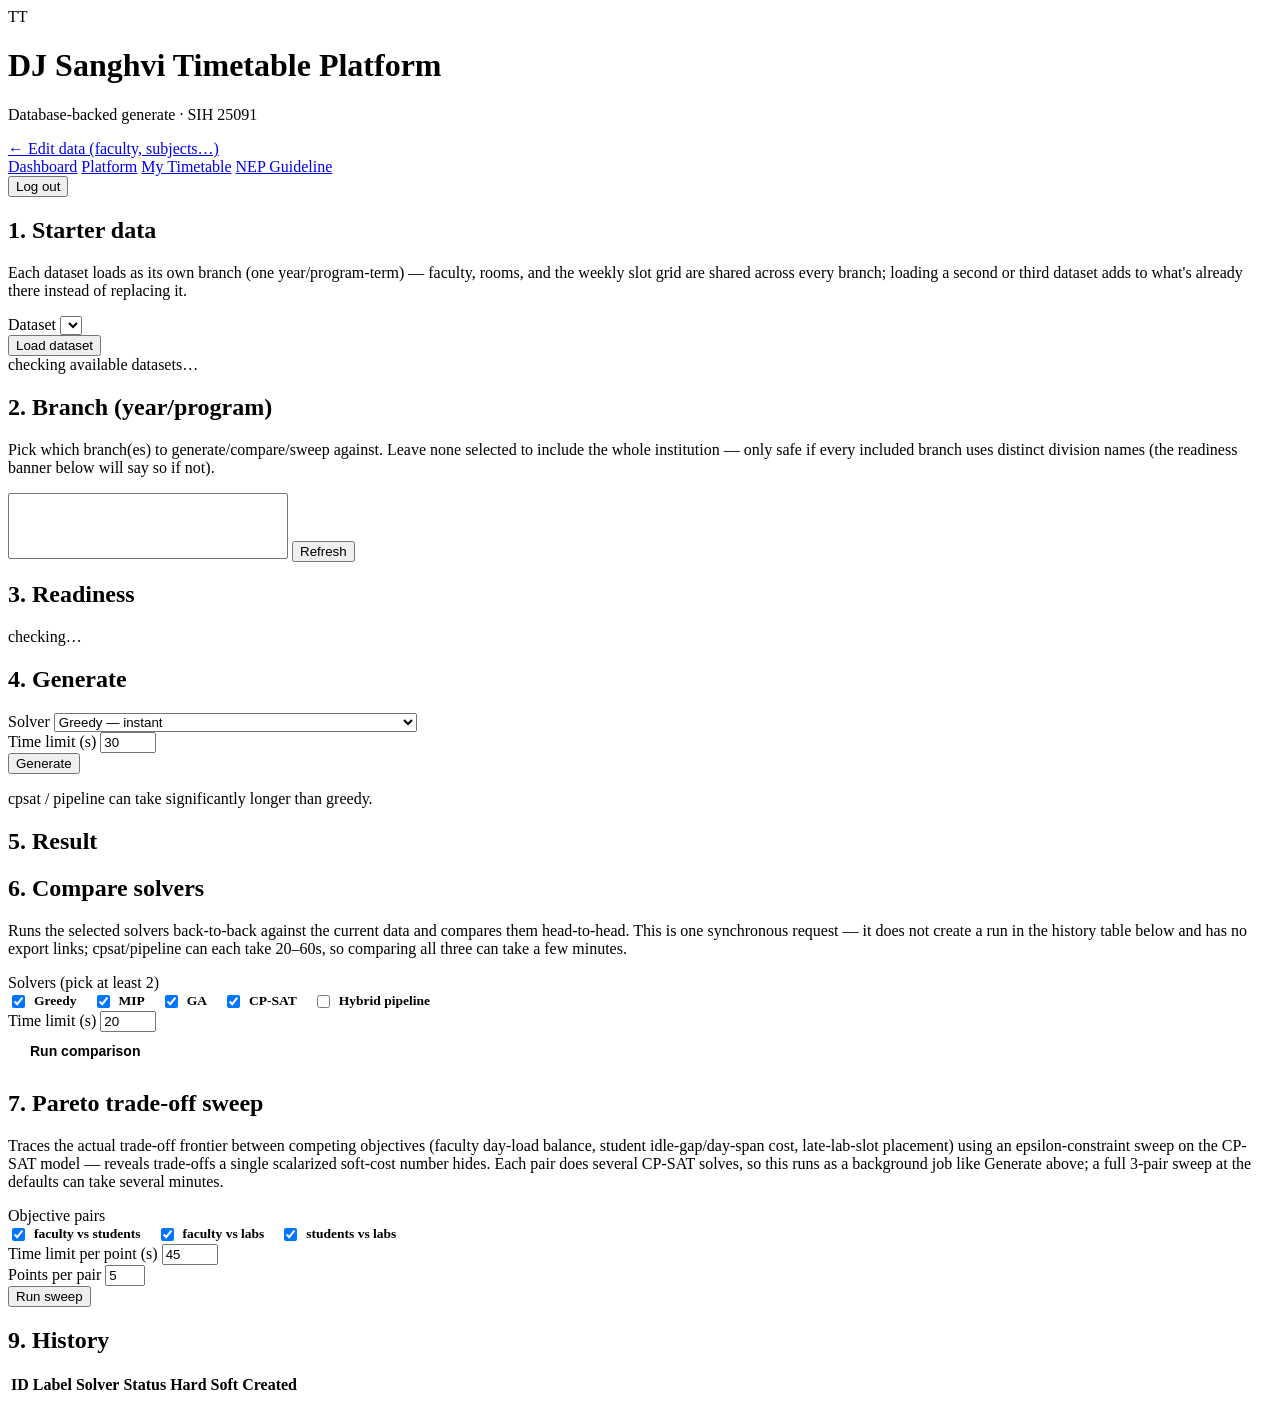
==== webapp/static/platform.html @ 01c60639 "feat: port generic multi-solver engine + DB dashboard platform; wire generic Pareto sweep; support m" ====
<!DOCTYPE html>
<html lang="en">
<head>
<meta charset="UTF-8">
<meta name="viewport" content="width=device-width, initial-scale=1.0">
<title>DJ Sanghvi Timetable Platform</title>
<link rel="stylesheet" href="/static/style.css">
<style>
  /* Compare-solvers panel (kept local to this page per the theme-migration freeze on style.css;
     reuses existing classes/vars — .panel-section, .controls, .control, .tab, .tt, .stat-val,
     .status-line, .notes — so the pending theme rewrite applies here automatically). */
  .compare-checks { display: flex; flex-wrap: wrap; align-items: center; gap: 16px; }
  .compare-checks label {
    display: flex; align-items: center; gap: 6px; font-weight: 600; font-size: 13.5px;
    cursor: pointer; color: var(--text);
  }
  #compareBtn {
    padding: 11px 22px; border: none; border-radius: 10px; cursor: pointer;
    font-size: 14px; font-weight: 700; color: var(--bg);
    background: linear-gradient(135deg, var(--accent), var(--accent-2));
  }
  #compareBtn:disabled { opacity: .5; cursor: not-allowed; }
  .compare-badge {
    display: inline-block; margin-left: 6px; padding: 2px 9px; border-radius: 20px;
    font-size: 10.5px; font-weight: 700; letter-spacing: .3px;
    background: transparent; border: 1px solid var(--good); color: var(--good);
  }
  tr.compare-winner td:first-child { border-left: 3px solid var(--good); padding-left: 7px; }
  #compareResultWrap { margin-top: 16px; }
  #compareDivTabs { margin-top: -6px; }
</style>
</head>
<body>
<header class="topbar">
  <div class="brand">
    <div class="logo">TT</div>
    <div>
      <h1>DJ Sanghvi Timetable Platform</h1>
      <p class="sub">Database-backed generate &middot; SIH 25091</p>
    </div>
  </div>
  <div class="dataset-label">
    <a class="export-link" href="/dashboard">&larr; Edit data (faculty, subjects&hellip;)</a>
    <span id="topLabel"></span>
  </div>
</header>
<nav class="navbar">
  <a href="/dashboard">Dashboard</a>
  <a href="/platform" class="active">Platform</a>
  <a href="/my-timetable">My Timetable</a>
  <a href="/guideline">NEP Guideline</a>
  <div class="nav-user">
    <span id="navName"></span>
    <button type="button" id="logoutBtn">Log out</button>
  </div>
</nav>

<main>

  <section class="panel-section" id="seedSection">
    <h2>1. Starter data</h2>
    <p class="notes">Each dataset loads as its own branch (one year/program-term) — faculty, rooms,
      and the weekly slot grid are shared across every branch; loading a second or third dataset
      adds to what's already there instead of replacing it.</p>
    <div class="controls">
      <div class="control">
        <label>Dataset</label>
        <select id="seedDataset"></select>
      </div>
      <button id="seedBtn">Load dataset</button>
    </div>
    <div class="status-line" id="seedStatus">checking available datasets…</div>
  </section>

  <section class="panel-section" id="branchSection">
    <h2>2. Branch (year/program)</h2>
    <p class="notes">Pick which branch(es) to generate/compare/sweep against. Leave none selected
      to include the whole institution — only safe if every included branch uses distinct division
      names (the readiness banner below will say so if not).</p>
    <div class="control-row">
      <select id="branchSelect" multiple size="4" style="min-width:280px"></select>
      <button type="button" id="branchRefreshBtn" class="secondary">Refresh</button>
    </div>
  </section>

  <section class="panel-section" id="readySection">
    <h2>3. Readiness</h2>
    <div class="readiness-banner" id="readyBanner">checking…</div>
  </section>

  <section class="panel-section" id="genSection">
    <h2>4. Generate</h2>
    <div class="controls">
      <div class="control">
        <label>Solver</label>
        <select id="solver">
          <option value="greedy">Greedy — instant</option>
          <option value="mip">MIP — exact, medium speed</option>
          <option value="ga">GA — heuristic, medium speed</option>
          <option value="cpsat">CP-SAT — best quality, slower</option>
          <option value="pipeline">Hybrid pipeline (Greedy&rarr;MIP&rarr;GA&rarr;CP-SAT) — slowest</option>
        </select>
      </div>
      <div class="control">
        <label>Time limit (s)</label>
        <input type="number" id="timeLimit" value="30" min="2" max="600" step="5">
      </div>
      <button id="generateBtn">Generate</button>
    </div>
    <p class="notes" id="genNote">cpsat / pipeline can take significantly longer than greedy.</p>
    <div class="status-line" id="genStatus"></div>
  </section>

  <section class="panel-section" id="resultSection">
    <h2>5. Result</h2>
    <div class="summary" id="summary" style="display:none">
      <div class="stat"><span class="stat-val" id="statSolver">—</span><span class="stat-lbl">solver</span></div>
      <div class="stat"><span class="stat-val" id="statStatus">—</span><span class="stat-lbl">status</span></div>
      <div class="stat"><span class="stat-val" id="statHard">—</span><span class="stat-lbl">hard violations</span></div>
      <div class="stat"><span class="stat-val" id="statSoft">—</span><span class="stat-lbl">soft cost</span></div>
      <div class="stat"><span class="stat-val" id="statWall">—</span><span class="stat-lbl">wall clock</span></div>
    </div>

    <div class="stages" id="stagesWrap" style="display:none">
      <h2>Hybrid pipeline stages</h2>
      <div class="stage-track" id="stageTrack"></div>
    </div>

    <div class="export-row" id="exportRow" style="display:none">
      <a id="exportXlsx" class="export-link" href="#" target="_blank" rel="noopener">Export Excel (.xlsx)</a>
      <a id="exportPdf" class="export-link" href="#" target="_blank" rel="noopener">Export PDF</a>
    </div>

    <section class="tabs" id="tabs" style="display:none"></section>
    <section id="gridArea"></section>

    <section class="legend" id="legend" style="display:none">
      <span class="legend-item"><span class="chip theory"></span> Theory</span>
      <span class="legend-item"><span class="chip lab"></span> Lab (2h, batch-split)</span>
      <span class="legend-item"><span class="chip tut"></span> Tutorial</span>
      <span class="legend-item"><span class="chip brk"></span> Break</span>
    </section>
  </section>

  <section class="panel-section" id="compareSection">
    <h2>6. Compare solvers</h2>
    <p class="notes" id="compareNote">
      Runs the selected solvers back-to-back against the current data and compares them
      head-to-head. This is one synchronous request — it does not create a run in the history
      table below and has no export links; cpsat/pipeline can each take 20&ndash;60s, so comparing
      all three can take a few minutes.
    </p>
    <div class="controls">
      <div class="control">
        <label>Solvers (pick at least 2)</label>
        <div class="compare-checks">
          <label><input type="checkbox" id="cmpGreedy" checked> Greedy</label>
          <label><input type="checkbox" id="cmpMip" checked> MIP</label>
          <label><input type="checkbox" id="cmpGa" checked> GA</label>
          <label><input type="checkbox" id="cmpCpsat" checked> CP-SAT</label>
          <label><input type="checkbox" id="cmpPipeline"> Hybrid pipeline</label>
        </div>
      </div>
      <div class="control">
        <label>Time limit (s)</label>
        <input type="number" id="compareTimeLimit" value="20" min="2" max="600" step="5">
      </div>
      <button id="compareBtn">Run comparison</button>
    </div>
    <div class="status-line" id="compareStatus"></div>

    <div id="compareResultWrap" style="display:none">
      <table class="tt history-table" id="compareTable">
        <thead>
          <tr><th>Solver</th><th>Status</th><th>Hard violations</th><th>Soft cost</th><th>Wall clock (s)</th></tr>
        </thead>
        <tbody id="compareTableBody"></tbody>
      </table>
      <p class="notes">Lower soft cost is better. Hard violations dominate: any result with hard
        violations above zero ranks below one with zero, regardless of soft cost.</p>

      <section class="tabs" id="compareTabs"></section>
      <section class="tabs" id="compareDivTabs"></section>
      <section id="compareGridArea"></section>
    </div>
  </section>

  <section class="panel-section" id="paretoSection">
    <h2>7. Pareto trade-off sweep</h2>
    <p class="notes">
      Traces the actual trade-off frontier between competing objectives (faculty day-load balance,
      student idle-gap/day-span cost, late-lab-slot placement) using an epsilon-constraint sweep on
      the CP-SAT model — reveals trade-offs a single scalarized soft-cost number hides. Each pair
      does several CP-SAT solves, so this runs as a background job like Generate above; a full
      3-pair sweep at the defaults can take several minutes.
    </p>
    <div class="controls">
      <div class="control">
        <label>Objective pairs</label>
        <div class="compare-checks">
          <label><input type="checkbox" id="parFacStu" checked> faculty vs students</label>
          <label><input type="checkbox" id="parFacLab" checked> faculty vs labs</label>
          <label><input type="checkbox" id="parStuLab" checked> students vs labs</label>
        </div>
      </div>
      <div class="control">
        <label>Time limit per point (s)</label>
        <input type="number" id="parTimeLimit" value="45" min="15" max="300" step="5">
      </div>
      <div class="control">
        <label>Points per pair</label>
        <input type="number" id="parSweepPoints" value="5" min="3" max="9" step="1">
      </div>
      <button id="paretoBtn">Run sweep</button>
    </div>
    <div class="status-line" id="paretoStatus"></div>
    <div id="paretoResultWrap" style="display:none"></div>
  </section>

  <section class="panel-section" id="adjustSection" style="display:none">
    <h2>8. Holiday / rain adjustment</h2>
    <p class="notes">Adjust the current timetable (run <span id="adjustRunId">—</span>) for a sudden holiday or
      rain. The blocked window is closed off and the <b>whole week is re-solved</b> around it, warm-started from
      the current timetable — so a rained-out session is rescheduled elsewhere in the week rather than dropped.
      Most unaffected sessions stay put, but that is a tendency, not a guarantee. The stored run is never changed.</p>
    <div class="controls">
      <div class="control">
        <label>Day</label>
        <select id="adjDay">
          <option value="0">Monday</option>
          <option value="1">Tuesday</option>
          <option value="2">Wednesday</option>
          <option value="3">Thursday</option>
          <option value="4">Friday</option>
        </select>
      </div>
      <div class="control">
        <label>Scope</label>
        <select id="adjScope">
          <option value="whole">Whole day (holiday)</option>
          <option value="from">Rain — from period…</option>
        </select>
      </div>
      <div class="control" id="adjFromWrap" style="display:none">
        <label>From period (0-based)</label>
        <input type="number" id="adjFrom" value="5" min="1" max="12" step="1">
      </div>
      <div class="control">
        <label>Solver</label>
        <select id="adjSolver">
          <option value="cpsat">CP-SAT (best quality)</option>
          <option value="pipeline">Hybrid pipeline</option>
          <option value="greedy">Greedy (fast preview)</option>
        </select>
      </div>
      <div class="control">
        <label>Time budget (s)</label>
        <input type="number" id="adjTimeLimit" value="60" min="5" max="600" step="5">
      </div>
      <button id="adjustBtn">Apply adjustment</button>
      <button id="restoreBtn" class="secondary" style="display:none">Restore original</button>
    </div>
    <div class="control-row" id="adjRelaxWrap">
      <label>Also relax these days
        <span class="notes">— exempts a day from the 6–8h load / labs-every-day / one-break rules so
          displaced sessions have somewhere legal to land. Use when a whole-day holiday reports unplaced
          sessions.</span>
      </label>
      <div class="compare-checks" id="adjRelaxDays">
        <label><input type="checkbox" value="0"> Mon</label>
        <label><input type="checkbox" value="1"> Tue</label>
        <label><input type="checkbox" value="2"> Wed</label>
        <label><input type="checkbox" value="3"> Thu</label>
        <label><input type="checkbox" value="4"> Fri</label>
      </div>
    </div>
    <div class="status-line" id="adjStatus"></div>
    <div class="readiness-banner not-ready" id="adjUnplaced" style="display:none"></div>
  </section>

  <section class="panel-section" id="historySection">
    <h2>9. History</h2>
    <table class="tt history-table" id="historyTable">
      <thead>
        <tr><th>ID</th><th>Label</th><th>Solver</th><th>Status</th><th>Hard</th><th>Soft</th><th>Created</th></tr>
      </thead>
      <tbody id="historyBody"></tbody>
    </table>
  </section>

</main>

<script src="/static/platform.js"></script>
</body>
</html>
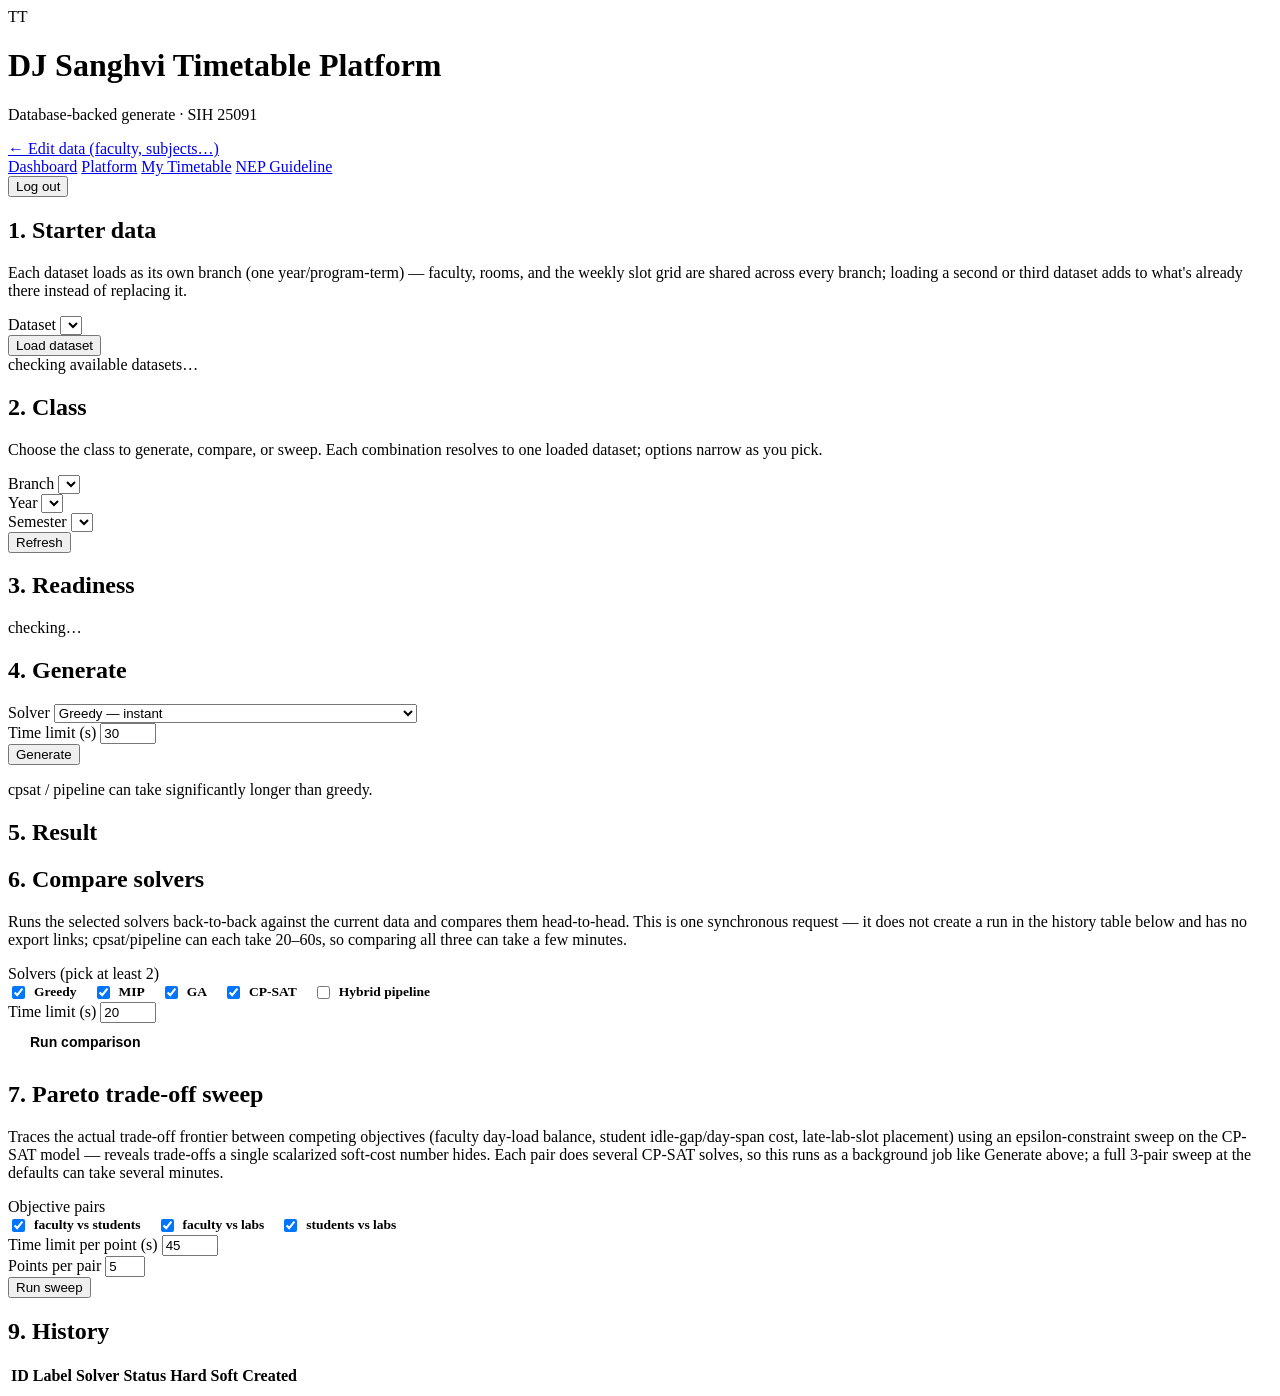
==== commit 64e6e9a4: "feat: replace the branch multi-select with Branch / Year / Semester dropdowns The picker listed rows" ====
--- a/webapp/static/platform.html
+++ b/webapp/static/platform.html
@@ -26,6 +26,15 @@
     background: transparent; border: 1px solid var(--good); color: var(--good);
   }
   tr.compare-winner td:first-child { border-left: 3px solid var(--good); padding-left: 7px; }
+  /* Branch caveat alert (Branch.notice) -- deliberately louder than .readiness-banner: this
+     flags a KNOWN GAP in what is being modelled, which a successful-looking solve would hide. */
+  .branch-alert {
+    margin-top: 14px; padding: 12px 14px; border-radius: 8px;
+    background: #fdecea; border: 1px solid #d93025; border-left: 5px solid #d93025;
+    color: #8b1a12; font-size: 13.5px; line-height: 1.55;
+  }
+  .branch-alert b { color: #b3261e; }
+  .branch-alert .alert-head { font-weight: 700; display: block; margin-bottom: 4px; }
   #compareResultWrap { margin-top: 16px; }
   #compareDivTabs { margin-top: -6px; }
 </style>
@@ -73,14 +82,29 @@
   </section>
 
   <section class="panel-section" id="branchSection">
-    <h2>2. Branch (year/program)</h2>
-    <p class="notes">Pick which branch(es) to generate/compare/sweep against. Leave none selected
-      to include the whole institution — only safe if every included branch uses distinct division
-      names (the readiness banner below will say so if not).</p>
-    <div class="control-row">
-      <select id="branchSelect" multiple size="4" style="min-width:280px"></select>
+    <h2>2. Class</h2>
+    <p class="notes">Choose the class to generate, compare, or sweep. Each combination resolves to
+      one loaded dataset; options narrow as you pick.</p>
+    <div class="controls">
+      <div class="control">
+        <label>Branch</label>
+        <select id="deptSelect"></select>
+      </div>
+      <div class="control">
+        <label>Year</label>
+        <select id="yearSelect"></select>
+      </div>
+      <div class="control">
+        <label>Semester</label>
+        <select id="semSelect"></select>
+      </div>
       <button type="button" id="branchRefreshBtn" class="secondary">Refresh</button>
     </div>
+    <div class="status-line" id="branchResolved"></div>
+    <!-- Known-caveat alerts for the selected branch(es) -- Branch.notice, e.g. Sem VII's
+         missing OJT division. Rendered here (before Generate) so the caveat is read BEFORE a
+         plausible-looking timetable is produced, not discovered afterwards. -->
+    <div id="branchNotices"></div>
   </section>
 
   <section class="panel-section" id="readySection">
@@ -113,6 +137,7 @@
 
   <section class="panel-section" id="resultSection">
     <h2>5. Result</h2>
+    <div class="readiness-banner not-ready" id="solveWarning" style="display:none"></div>
     <div class="summary" id="summary" style="display:none">
       <div class="stat"><span class="stat-val" id="statSolver">—</span><span class="stat-lbl">solver</span></div>
       <div class="stat"><span class="stat-val" id="statStatus">—</span><span class="stat-lbl">status</span></div>
